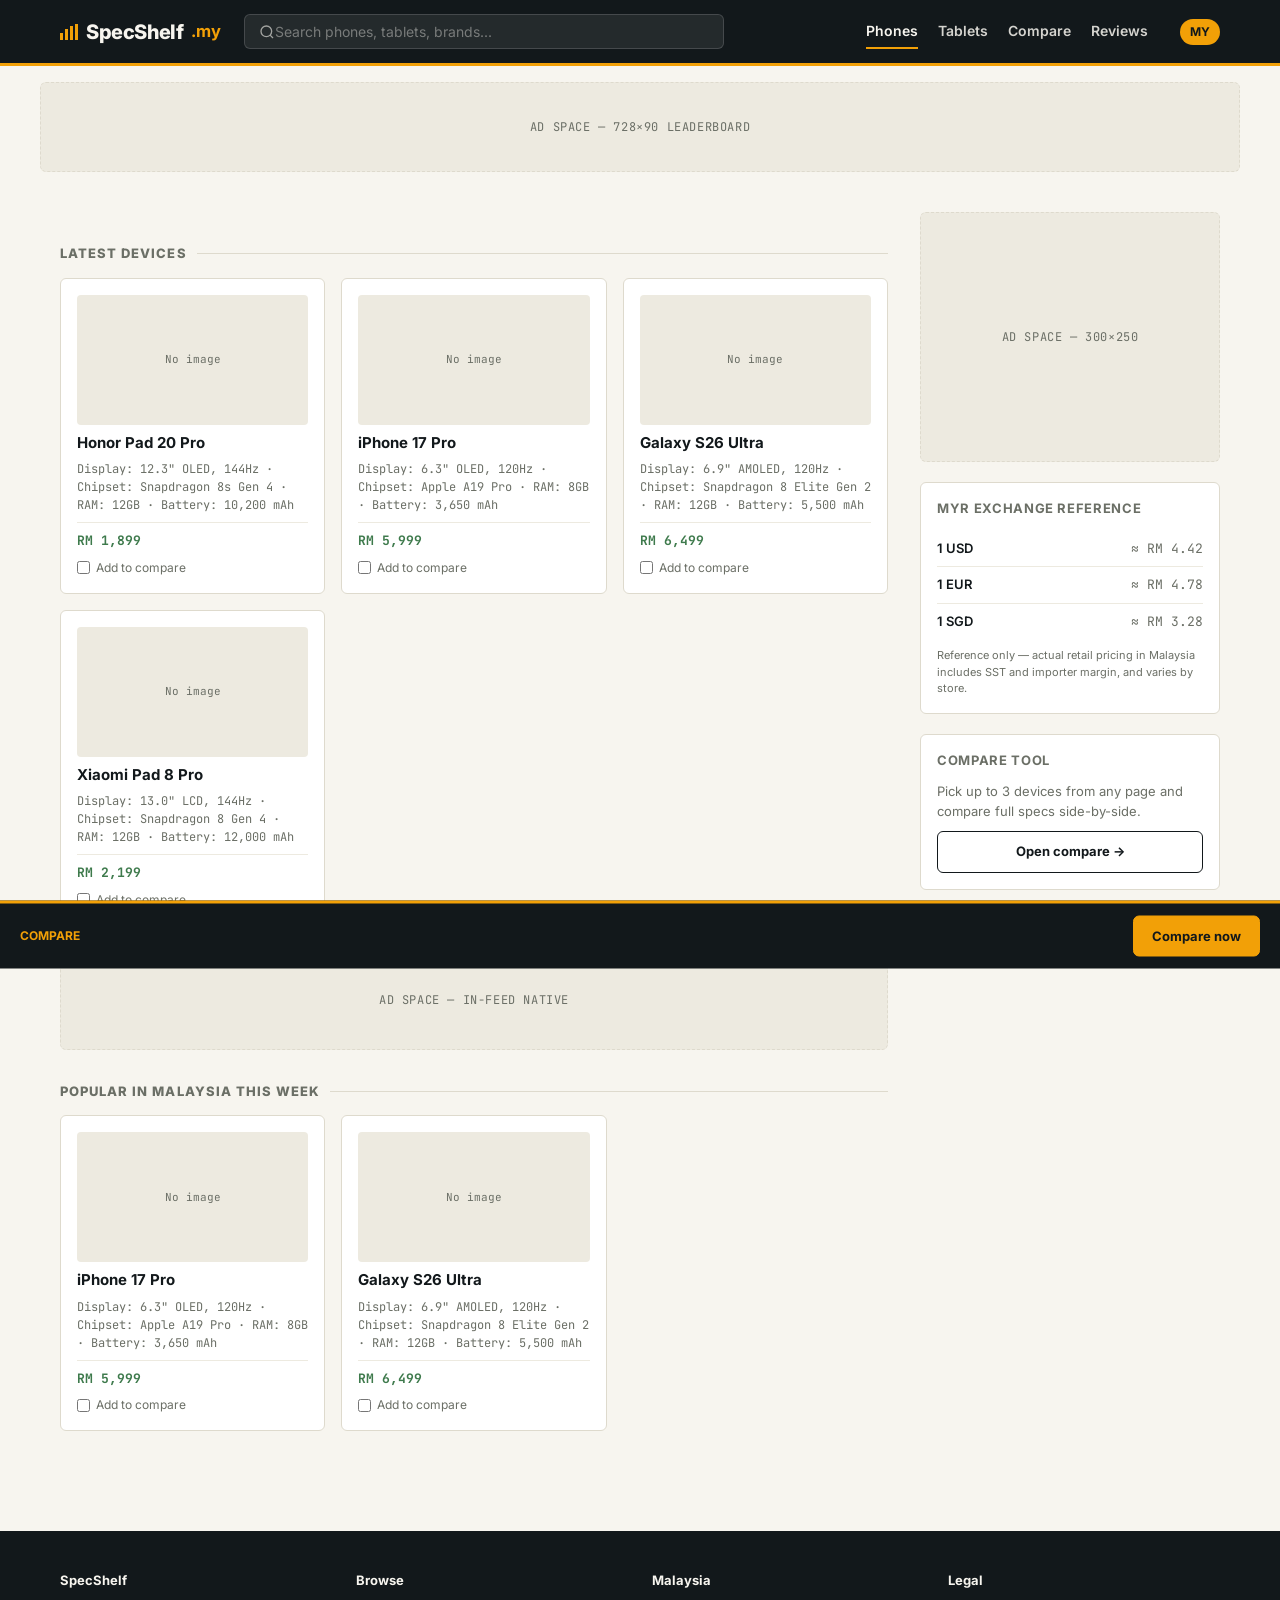
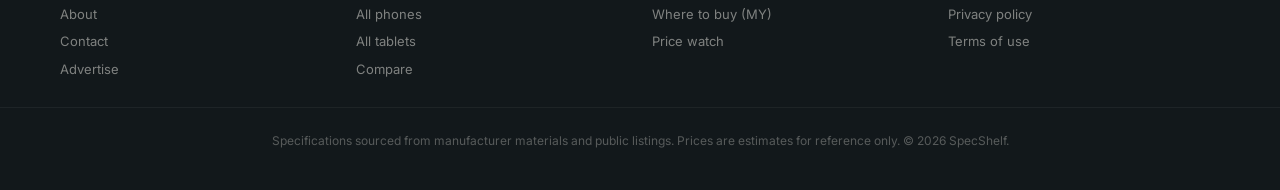
==== index.html @ a023a53d "Add files via upload" ====
<!DOCTYPE html>
<html lang="en">
<head>
<meta charset="UTF-8">
<meta name="viewport" content="width=device-width, initial-scale=1.0">
<title>SpecShelf — Phone & Tablet Specs, Compare, Prices in Malaysia & Worldwide</title>
<meta name="description" content="Full specifications, comparisons and Malaysia pricing for the latest phones and tablets — updated for global and MY buyers.">
<link rel="preconnect" href="https://fonts.googleapis.com">
<link href="https://fonts.googleapis.com/css2?family=Inter:wght@400;600;700;800&family=JetBrains+Mono:wght@400;600;700&display=swap" rel="stylesheet">
<link rel="stylesheet" href="style.css">

<!-- ============================================================
  GOOGLE ADSENSE: replace ca-pub-XXXXXXXXXXXXXXXX with your own
  publisher ID once your AdSense account is approved.
  ============================================================ -->
<!-- <script async src="https://pagead2.googlesyndication.com/pagead/js/adsbygoogle.js?client=ca-pub-XXXXXXXXXXXXXXXX" crossorigin="anonymous"></script> -->
</head>
<body>

<header class="site-header">
  <div class="header-inner">
    <a href="index.html" class="logo">
      <span class="bars"><span></span><span></span><span></span><span></span></span>
      SpecShelf<small>.my</small>
    </a>
    <div class="search-bar">
      <svg width="16" height="16" viewBox="0 0 24 24" fill="none" stroke="currentColor" stroke-width="2"><circle cx="11" cy="11" r="8"/><path d="m21 21-4.3-4.3"/></svg>
      <input id="searchInput" type="text" placeholder="Search phones, tablets, brands...">
    </div>
    <nav class="main-nav">
      <a href="#" class="active">Phones</a>
      <a href="#">Tablets</a>
      <a href="compare.html">Compare</a>
      <a href="#">Reviews</a>
    </nav>
    <span class="region-pill" id="regionPill">MY</span>
  </div>
</header>

<div class="ad-slot ad-leaderboard">
  <!-- AdSense unit: Leaderboard 728x90 (responsive) goes here -->
  Ad space — 728×90 leaderboard
</div>

<div class="container">
  <div class="page-grid">
    <main>
      <section>
        <h2 class="section-title">Latest devices</h2>
        <div class="device-grid" id="deviceGrid"></div>
      </section>

      <div class="ad-slot ad-inline">
        <!-- AdSense unit: In-feed native ad -->
        Ad space — in-feed native
      </div>

      <section>
        <h2 class="section-title">Popular in Malaysia this week</h2>
        <div class="device-grid" id="popularGrid"></div>
      </section>
    </main>

    <aside>
      <div class="ad-slot ad-sidebar">
        <!-- AdSense unit: Sidebar 300x250 -->
        Ad space — 300×250
      </div>

      <div class="sidebar-box">
        <h3>MYR exchange reference</h3>
        <ul class="sidebar-list">
          <li><span class="name">1 USD</span><span class="val">≈ RM 4.42</span></li>
          <li><span class="name">1 EUR</span><span class="val">≈ RM 4.78</span></li>
          <li><span class="name">1 SGD</span><span class="val">≈ RM 3.28</span></li>
        </ul>
        <p style="font-size:11px;color:var(--muted);margin-top:8px;">Reference only — actual retail pricing in Malaysia includes SST and importer margin, and varies by store.</p>
      </div>

      <div class="sidebar-box">
        <h3>Compare tool</h3>
        <p style="font-size:13px;color:var(--muted);margin-bottom:10px;">Pick up to 3 devices from any page and compare full specs side-by-side.</p>
        <a href="compare.html" class="btn btn-outline" style="width:100%;justify-content:center;">Open compare →</a>
      </div>
    </aside>
  </div>
</div>

<div class="compare-tray" id="compareTray">
  <span style="font-size:12px;font-weight:700;color:var(--amber);">COMPARE</span>
  <div id="traySlots" style="display:flex;gap:8px;"></div>
  <a href="compare.html" class="btn btn-primary" style="margin-left:auto;">Compare now</a>
</div>

<footer class="site-footer">
  <div class="footer-grid">
    <div>
      <h4>SpecShelf</h4>
      <a href="#">About</a>
      <a href="#">Contact</a>
      <a href="#">Advertise</a>
    </div>
    <div>
      <h4>Browse</h4>
      <a href="#">All phones</a>
      <a href="#">All tablets</a>
      <a href="compare.html">Compare</a>
    </div>
    <div>
      <h4>Malaysia</h4>
      <a href="#">Where to buy (MY)</a>
      <a href="#">Price watch</a>
    </div>
    <div>
      <h4>Legal</h4>
      <a href="#">Privacy policy</a>
      <a href="#">Terms of use</a>
    </div>
  </div>
  <div class="footer-bottom">Specifications sourced from manufacturer materials and public listings. Prices are estimates for reference only. © 2026 SpecShelf.</div>
</footer>

<script src="app.js"></script>
</body>
</html>
---- style.css ----
:root{
  --ink:#12181B;
  --ink-soft:#2A3438;
  --paper:#F7F5EF;
  --paper-dim:#EDEAE0;
  --line:#DEDACD;
  --amber:#F2A007;
  --amber-dark:#C77F02;
  --muted:#6B6F66;
  --green:#3E7A4C;
  --red:#B4402A;
  --mono: 'JetBrains Mono', 'SF Mono', Consolas, monospace;
  --sans: 'Inter', -apple-system, BlinkMacSystemFont, 'Segoe UI', sans-serif;
  --radius: 6px;
}

*{box-sizing:border-box; margin:0; padding:0;}

body{
  font-family:var(--sans);
  background:var(--paper);
  color:var(--ink);
  line-height:1.5;
  -webkit-font-smoothing:antialiased;
}

a{color:inherit; text-decoration:none;}

/* ===== Header ===== */
.site-header{
  background:var(--ink);
  color:var(--paper);
  border-bottom:3px solid var(--amber);
  position:sticky; top:0; z-index:100;
}
.header-inner{
  max-width:1200px; margin:0 auto; padding:14px 20px;
  display:flex; align-items:center; gap:24px;
}
.logo{
  font-weight:800; font-size:20px; letter-spacing:-0.02em;
  display:flex; align-items:center; gap:8px;
  white-space:nowrap;
}
.logo .bars{display:inline-flex; align-items:flex-end; gap:2px; height:16px;}
.logo .bars span{width:3px; background:var(--amber); display:block;}
.logo .bars span:nth-child(1){height:40%;}
.logo .bars span:nth-child(2){height:65%;}
.logo .bars span:nth-child(3){height:85%;}
.logo .bars span:nth-child(4){height:100%;}
.logo small{color:var(--amber); font-weight:700;}

.search-bar{
  flex:1; max-width:480px;
  display:flex; align-items:center;
  background:rgba(255,255,255,0.08);
  border:1px solid rgba(255,255,255,0.15);
  border-radius:var(--radius);
  padding:8px 14px;
}
.search-bar input{
  background:none; border:none; outline:none; color:var(--paper);
  font-family:var(--sans); font-size:14px; width:100%;
}
.search-bar input::placeholder{color:rgba(247,245,239,0.4);}
.search-bar svg{flex-shrink:0; opacity:0.6;}

.main-nav{display:flex; gap:20px; margin-left:auto; font-size:14px; font-weight:600;}
.main-nav a{opacity:0.85; padding:6px 0; border-bottom:2px solid transparent;}
.main-nav a:hover, .main-nav a.active{opacity:1; border-color:var(--amber);}
.region-pill{
  font-size:12px; font-weight:700; background:var(--amber); color:var(--ink);
  padding:4px 10px; border-radius:20px; margin-left:8px; white-space:nowrap;
}

/* ===== Ad slots ===== */
.ad-slot{
  background:var(--paper-dim);
  border:1px dashed var(--line);
  display:flex; align-items:center; justify-content:center;
  color:var(--muted); font-size:12px; font-family:var(--mono);
  border-radius:var(--radius);
  text-transform:uppercase; letter-spacing:0.05em;
}
.ad-leaderboard{max-width:1200px; margin:16px auto; height:90px;}
.ad-inline{height:100px; margin:24px 0;}
.ad-sidebar{height:250px; margin-bottom:20px;}

/* ===== Layout ===== */
.container{max-width:1200px; margin:0 auto; padding:0 20px;}
.page-grid{display:grid; grid-template-columns:1fr 300px; gap:32px; padding:24px 0 60px;}
@media (max-width:900px){.page-grid{grid-template-columns:1fr;}}

/* ===== Hero / device listing ===== */
.section-title{
  font-size:13px; font-weight:800; text-transform:uppercase; letter-spacing:0.08em;
  color:var(--muted); margin:32px 0 14px; display:flex; align-items:center; gap:10px;
}
.section-title::after{content:''; flex:1; height:1px; background:var(--line);}

.device-grid{
  display:grid; grid-template-columns:repeat(auto-fill, minmax(200px,1fr)); gap:16px;
}
.device-card{
  background:#fff; border:1px solid var(--line); border-radius:var(--radius);
  padding:16px; transition:border-color 0.15s, transform 0.15s;
  display:flex; flex-direction:column; gap:8px;
}
.device-card:hover{border-color:var(--amber); transform:translateY(-2px);}
.device-thumb{
  height:130px; background:var(--paper-dim); border-radius:4px;
  display:flex; align-items:center; justify-content:center;
  font-size:11px; color:var(--muted); font-family:var(--mono);
}
.device-thumb img{max-height:100%; max-width:100%; object-fit:contain;}
.device-name{font-weight:700; font-size:15px; line-height:1.3;}
.device-quickspec{font-size:12px; color:var(--muted); font-family:var(--mono);}
.device-price{
  font-family:var(--mono); font-weight:700; color:var(--green); font-size:13px;
  margin-top:auto; padding-top:8px; border-top:1px solid var(--paper-dim);
}
.compare-add{
  position:absolute; /* not used, kept simple checkbox instead */
}
.compare-check{
  display:flex; align-items:center; gap:6px; font-size:12px; color:var(--muted);
  cursor:pointer;
}
.compare-check input{accent-color:var(--amber);}

/* ===== Spec page ===== */
.spec-hero{
  display:grid; grid-template-columns:280px 1fr; gap:32px; padding:32px 0;
  border-bottom:1px solid var(--line);
}
@media (max-width:700px){.spec-hero{grid-template-columns:1fr;}}
.spec-hero-img{
  background:#fff; border:1px solid var(--line); border-radius:var(--radius);
  display:flex; align-items:center; justify-content:center; height:320px;
}
.spec-hero-img img{max-height:90%; max-width:90%; object-fit:contain;}
.spec-title{font-size:30px; font-weight:800; letter-spacing:-0.01em; margin-bottom:4px;}
.spec-sub{color:var(--muted); font-size:14px; margin-bottom:16px;}
.quickspec-grid{
  display:grid; grid-template-columns:repeat(3,1fr); gap:12px; margin:20px 0;
}
.quickspec-item{
  background:var(--paper-dim); border-radius:var(--radius); padding:10px 12px;
}
.quickspec-label{font-size:10px; text-transform:uppercase; letter-spacing:0.06em; color:var(--muted); font-weight:700;}
.quickspec-value{font-family:var(--mono); font-weight:700; font-size:14px; margin-top:2px;}

.price-box{
  display:flex; align-items:baseline; gap:10px; background:var(--ink); color:var(--paper);
  padding:14px 18px; border-radius:var(--radius); margin-top:16px;
}
.price-box .amt{font-family:var(--mono); font-size:22px; font-weight:800; color:var(--amber);}
.price-box .label{font-size:12px; color:rgba(247,245,239,0.6);}

.btn{
  display:inline-flex; align-items:center; gap:6px; padding:10px 18px;
  border-radius:var(--radius); font-weight:700; font-size:13px; cursor:pointer;
  border:1px solid var(--ink);
}
.btn-primary{background:var(--amber); border-color:var(--amber); color:var(--ink);}
.btn-outline{background:none; color:var(--ink);}

/* Full spec table */
.spec-table-wrap{margin:16px 0 40px;}
.spec-cat{
  font-weight:800; font-size:13px; text-transform:uppercase; letter-spacing:0.06em;
  background:var(--ink); color:var(--amber); padding:8px 14px; border-radius:4px 4px 0 0;
  margin-top:20px;
}
.spec-table{width:100%; border-collapse:collapse; font-size:13px;}
.spec-table tr{border-bottom:1px solid var(--line);}
.spec-table tr:last-child{border-bottom:1px solid var(--ink);}
.spec-table td{padding:10px 14px; vertical-align:top;}
.spec-table td:first-child{color:var(--muted); width:180px; font-weight:600;}
.spec-table td:last-child{font-family:var(--mono);}
.spec-table tr:nth-child(even){background:rgba(0,0,0,0.02);}

/* ===== Compare ===== */
.compare-tray{
  position:fixed; bottom:0; left:0; right:0; background:var(--ink); color:var(--paper);
  border-top:3px solid var(--amber); padding:12px 20px; z-index:200;
  display:flex; align-items:center; gap:16px; transform:translateY(100%);
  transition:transform 0.25s;
}
.compare-tray.active{transform:translateY(0);}
.compare-slot{
  width:56px; height:56px; background:rgba(255,255,255,0.08); border-radius:4px;
  display:flex; align-items:center; justify-content:center; font-size:10px; position:relative;
  overflow:hidden; font-family:var(--mono); text-align:center; padding:2px;
}
.compare-slot img{width:100%; height:100%; object-fit:contain;}
.compare-slot .x{
  position:absolute; top:2px; right:2px; background:var(--red); color:#fff;
  width:14px; height:14px; border-radius:50%; font-size:9px; display:flex;
  align-items:center; justify-content:center; cursor:pointer;
}
.compare-table{width:100%; border-collapse:collapse;}
.compare-table th, .compare-table td{
  padding:12px 14px; text-align:left; border-bottom:1px solid var(--line); font-size:13px;
  vertical-align:top;
}
.compare-table th{
  background:var(--ink); color:var(--paper); position:sticky; top:57px;
}
.compare-table td:first-child{font-weight:700; color:var(--muted); width:160px; background:var(--paper-dim);}
.compare-table td:not(:first-child){font-family:var(--mono);}
.compare-diff{background:rgba(242,160,7,0.12);}

/* ===== Signal-bar rating (signature element) ===== */
.signal-rating{display:inline-flex; align-items:flex-end; gap:2px; height:16px; vertical-align:middle;}
.signal-rating span{width:4px; background:var(--line); border-radius:1px;}
.signal-rating span:nth-child(1){height:30%;}
.signal-rating span:nth-child(2){height:50%;}
.signal-rating span:nth-child(3){height:70%;}
.signal-rating span:nth-child(4){height:85%;}
.signal-rating span:nth-child(5){height:100%;}
.signal-rating[data-level="1"] span:nth-child(1){background:var(--amber);}
.signal-rating[data-level="2"] span:nth-child(-n+2){background:var(--amber);}
.signal-rating[data-level="3"] span:nth-child(-n+3){background:var(--amber);}
.signal-rating[data-level="4"] span:nth-child(-n+4){background:var(--amber);}
.signal-rating[data-level="5"] span{background:var(--amber);}

/* ===== Sidebar ===== */
.sidebar-box{
  background:#fff; border:1px solid var(--line); border-radius:var(--radius);
  padding:16px; margin-bottom:20px;
}
.sidebar-box h3{font-size:13px; text-transform:uppercase; letter-spacing:0.05em; margin-bottom:12px; color:var(--muted);}
.sidebar-list{list-style:none;}
.sidebar-list li{padding:8px 0; border-bottom:1px solid var(--paper-dim); font-size:13px; display:flex; justify-content:space-between;}
.sidebar-list li:last-child{border:none;}
.sidebar-list .name{font-weight:600;}
.sidebar-list .val{font-family:var(--mono); color:var(--muted);}

/* ===== Footer ===== */
.site-footer{background:var(--ink); color:rgba(247,245,239,0.6); padding:40px 0; margin-top:40px; font-size:13px;}
.footer-grid{display:grid; grid-template-columns:repeat(4,1fr); gap:24px; max-width:1200px; margin:0 auto; padding:0 20px;}
.footer-grid h4{color:var(--paper); font-size:13px; margin-bottom:10px;}
.footer-grid a{display:block; padding:4px 0; opacity:0.8;}
.footer-bottom{text-align:center; padding-top:24px; margin-top:24px; border-top:1px solid rgba(255,255,255,0.1); font-size:12px; opacity:0.5;}

@media (max-width:700px){
  .main-nav{display:none;}
  .quickspec-grid{grid-template-columns:repeat(2,1fr);}
  .footer-grid{grid-template-columns:repeat(2,1fr);}
}
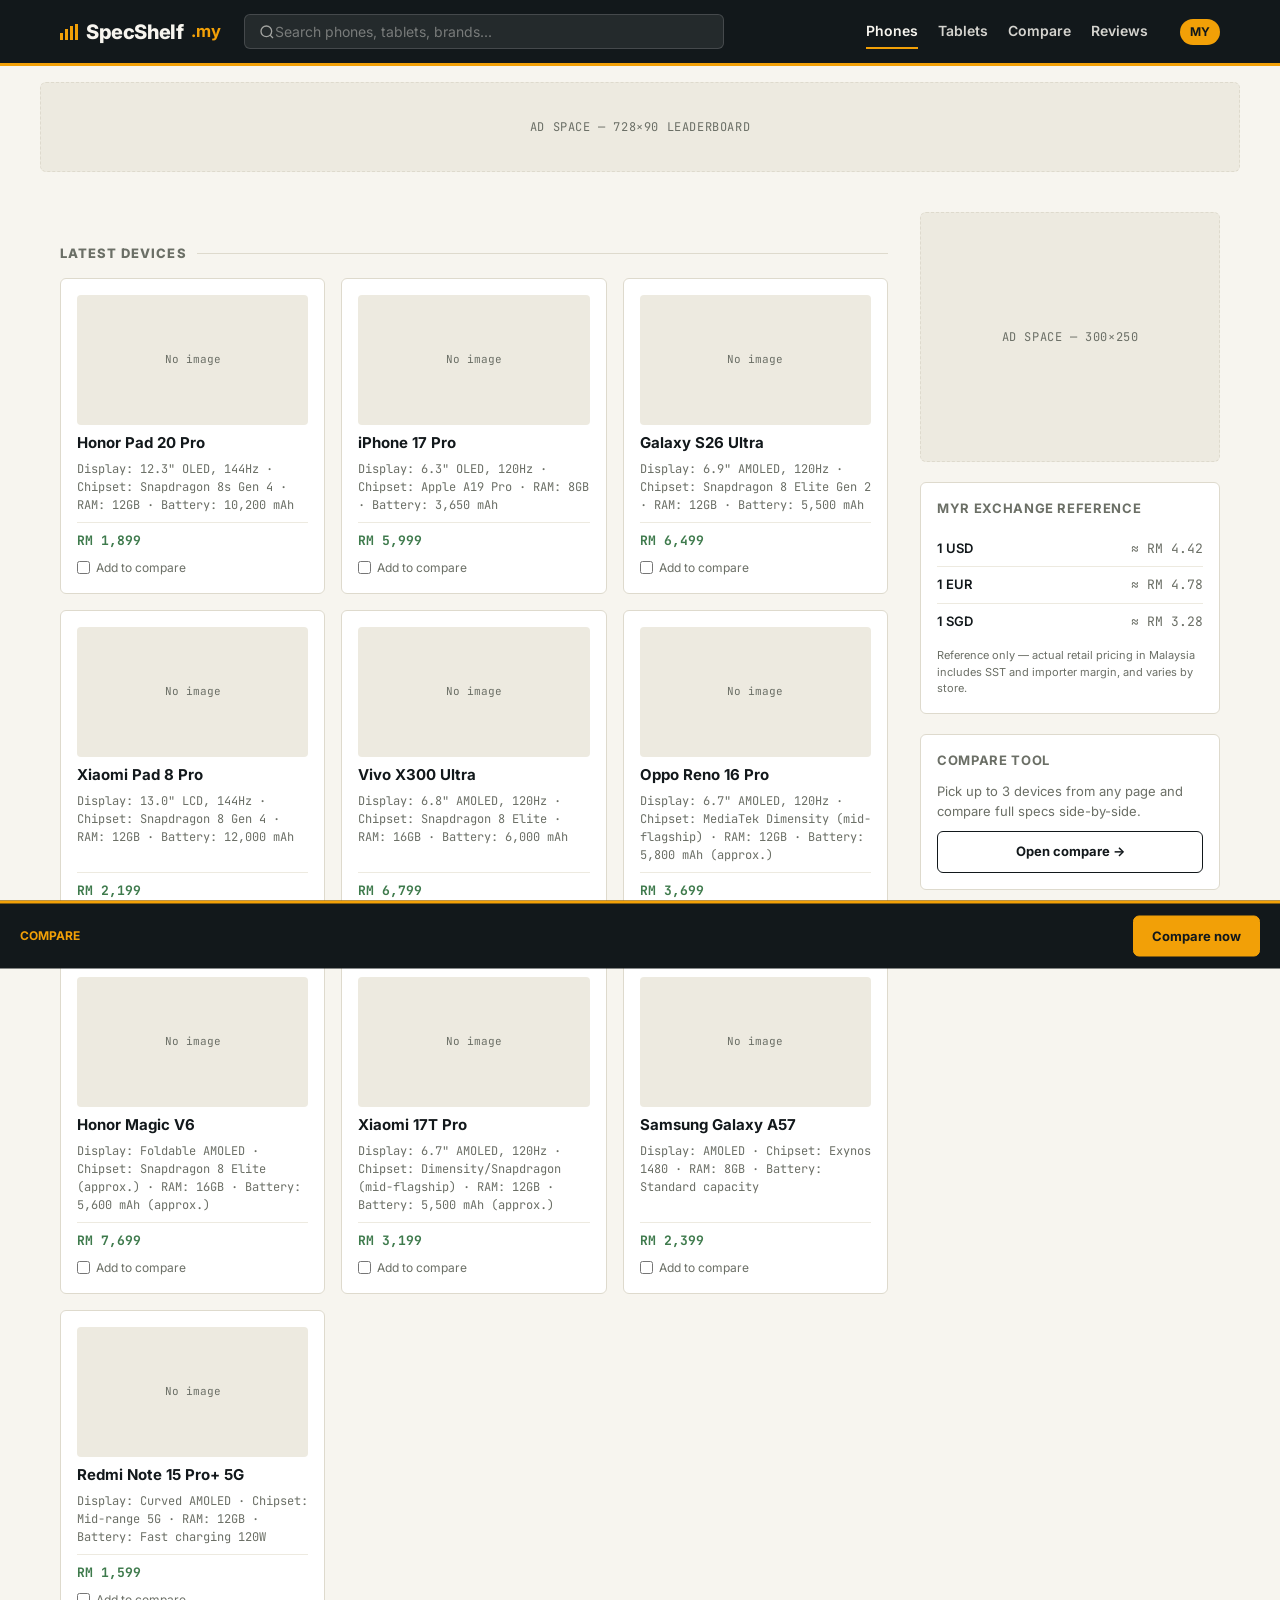
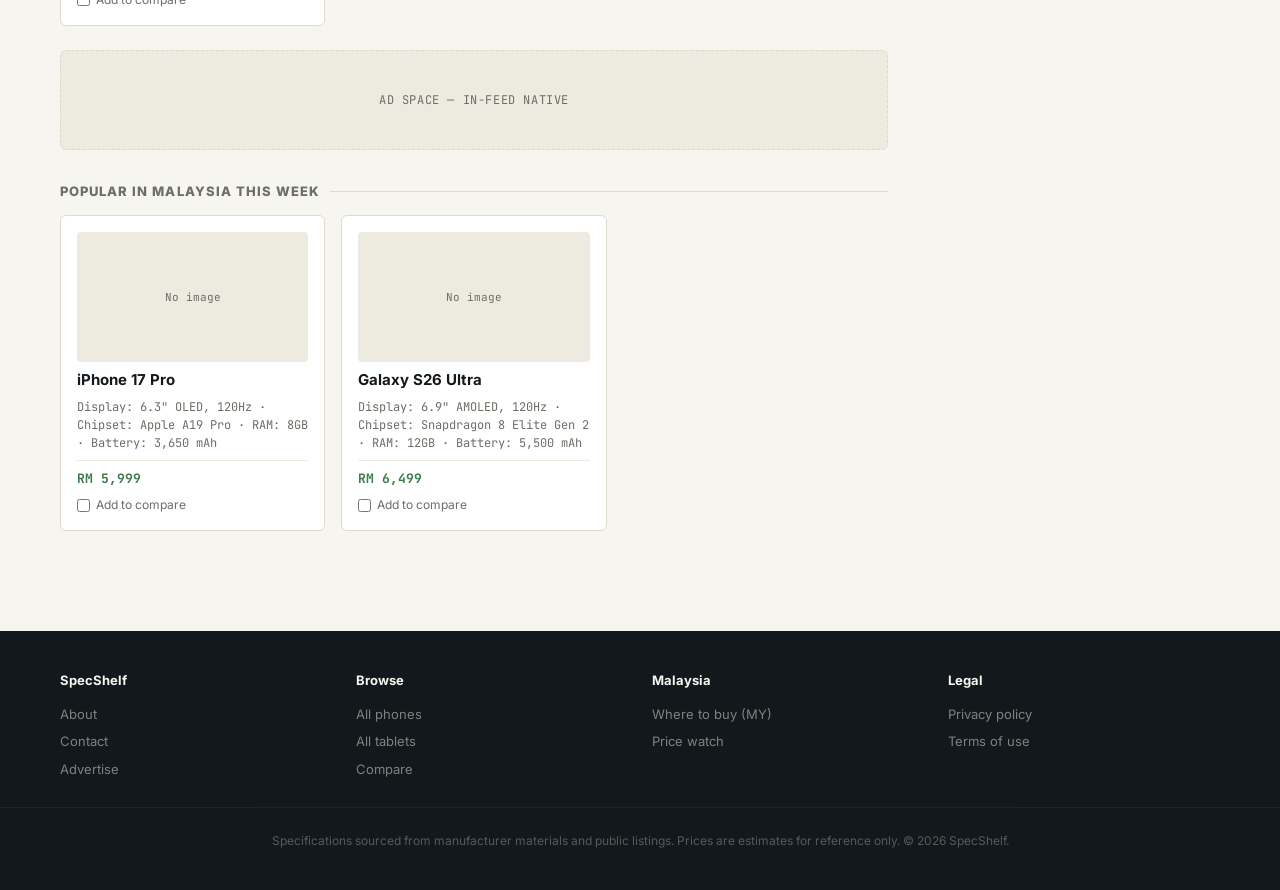
==== commit 60ef1644: "Add files via upload" ====
--- a/index.html
+++ b/index.html
@@ -8,6 +8,15 @@
 <link rel="preconnect" href="https://fonts.googleapis.com">
 <link href="https://fonts.googleapis.com/css2?family=Inter:wght@400;600;700;800&family=JetBrains+Mono:wght@400;600;700&display=swap" rel="stylesheet">
 <link rel="stylesheet" href="style.css">
+
+<!-- Google tag (gtag.js) -->
+<script async src="https://www.googletagmanager.com/gtag/js?id=G-0RM178HN9N"></script>
+<script>
+  window.dataLayer = window.dataLayer || [];
+  function gtag(){dataLayer.push(arguments);}
+  gtag('js', new Date());
+  gtag('config', 'G-0RM178HN9N');
+</script>
 
 <!-- ============================================================
   GOOGLE ADSENSE: replace ca-pub-XXXXXXXXXXXXXXXX with your own
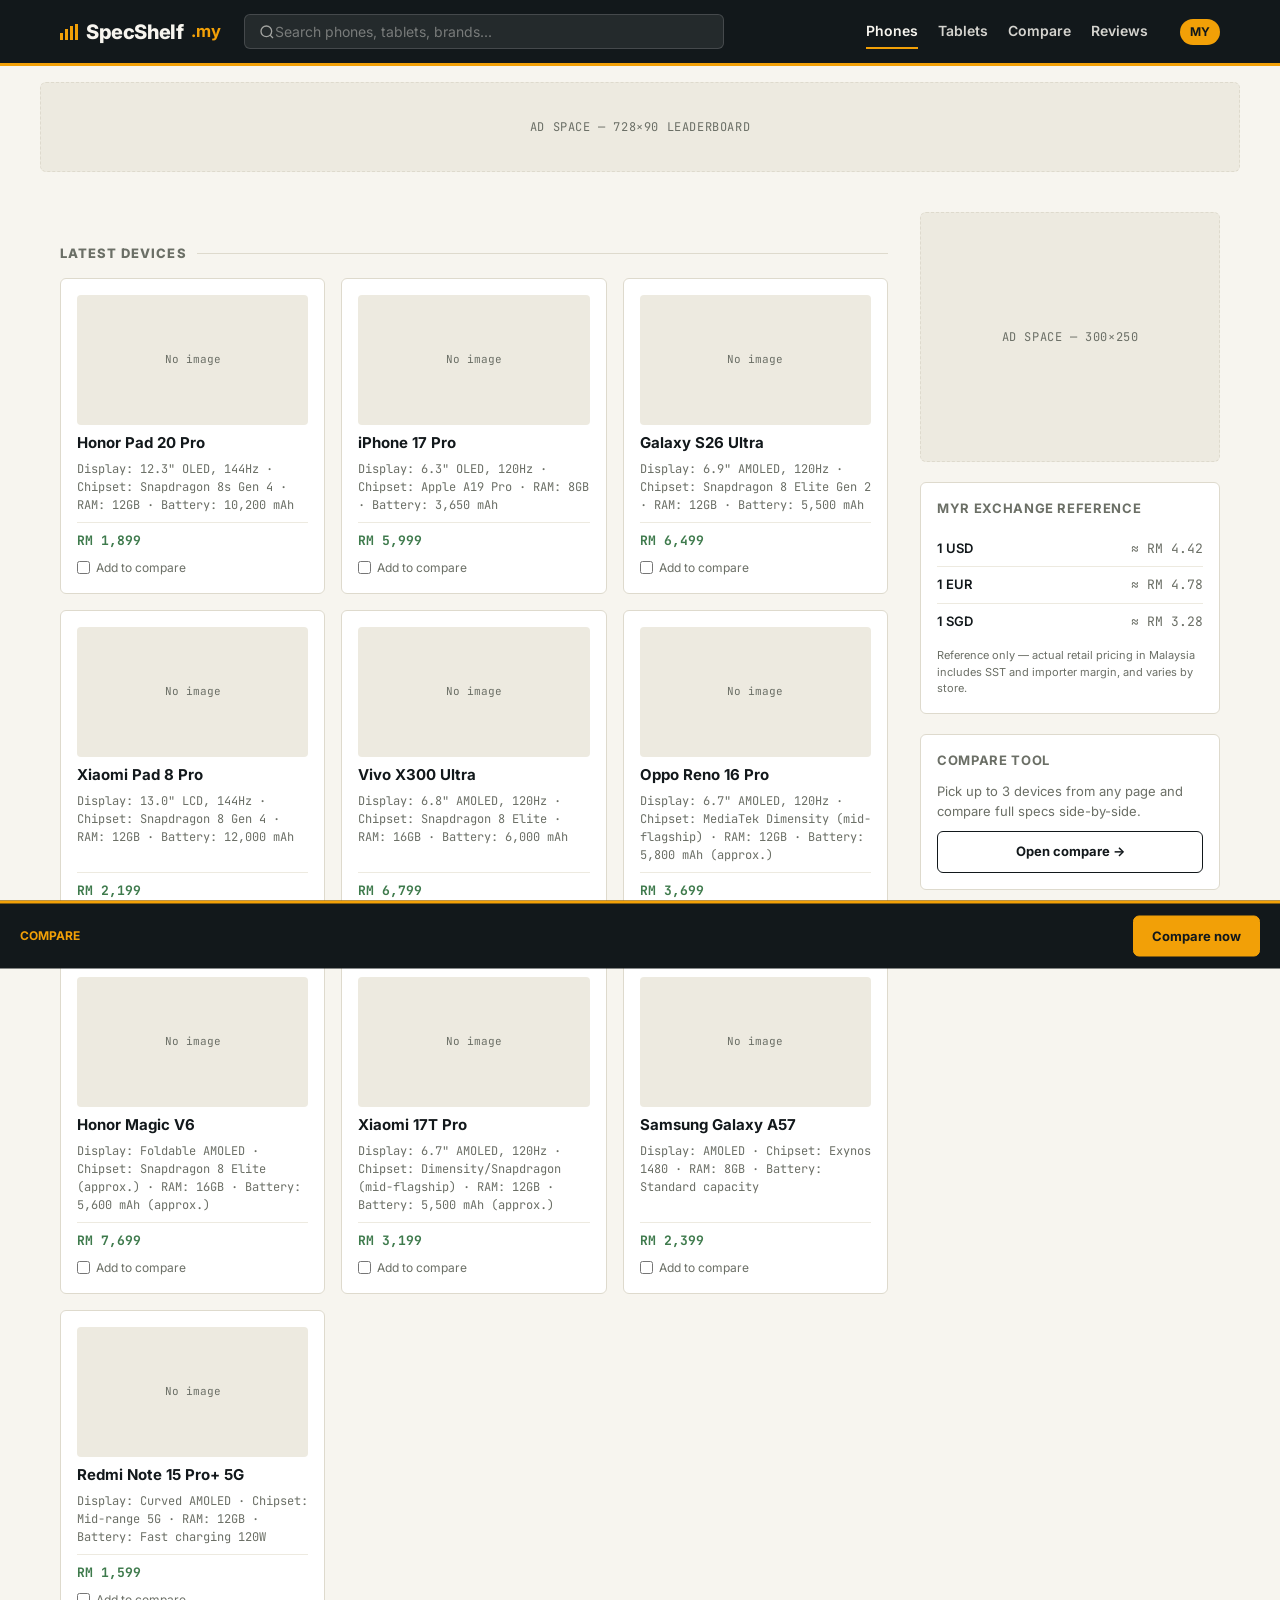
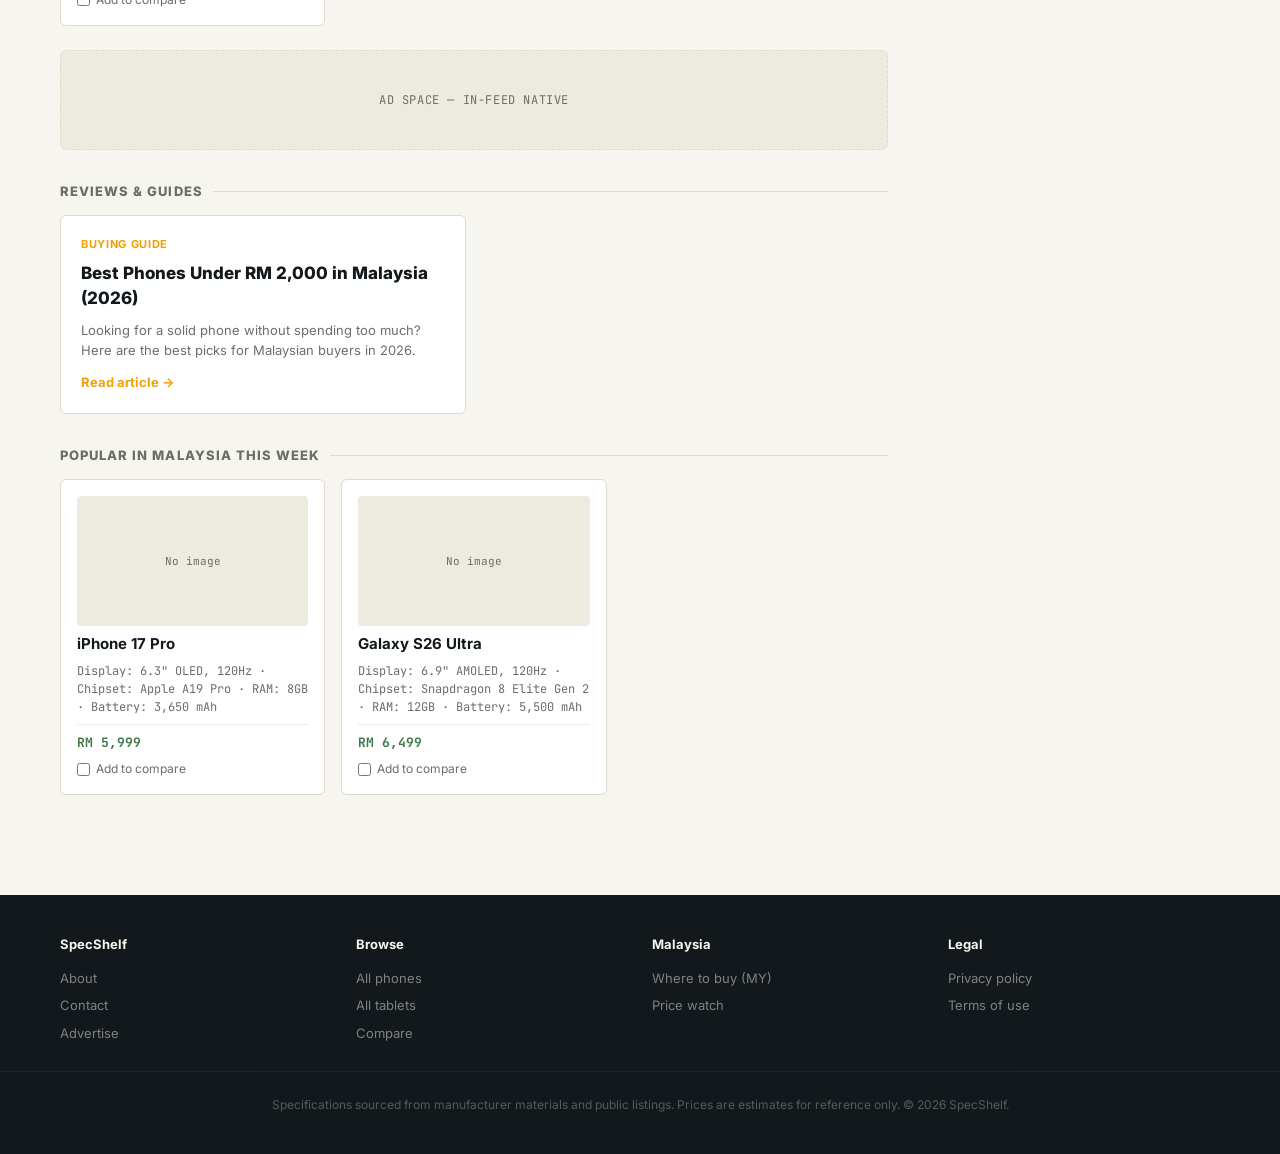
==== commit da8e2e97: "Rename index_2.html to index.html" ====
--- a/index.html
+++ b/index.html
@@ -40,7 +40,7 @@
       <a href="#" class="active">Phones</a>
       <a href="#">Tablets</a>
       <a href="compare.html">Compare</a>
-      <a href="#">Reviews</a>
+      <a href="#articles">Reviews</a>
     </nav>
     <span class="region-pill" id="regionPill">MY</span>
   </div>
@@ -63,6 +63,18 @@
         <!-- AdSense unit: In-feed native ad -->
         Ad space — in-feed native
       </div>
+
+      <section id="articles">
+        <h2 class="section-title">Reviews & Guides</h2>
+        <div style="display:grid; grid-template-columns:repeat(auto-fill,minmax(280px,1fr)); gap:16px;">
+          <a href="best-phones-under-rm2000-malaysia-2026.html" style="display:block; background:#fff; border:1px solid var(--line); border-radius:var(--radius); padding:20px; transition:border-color 0.15s;" onmouseover="this.style.borderColor='var(--amber)'" onmouseout="this.style.borderColor='var(--line)'">
+            <div style="font-size:11px; text-transform:uppercase; letter-spacing:0.06em; color:var(--amber); font-weight:700; margin-bottom:8px;">Buying Guide</div>
+            <div style="font-size:17px; font-weight:800; margin-bottom:8px; color:var(--ink);">Best Phones Under RM 2,000 in Malaysia (2026)</div>
+            <div style="font-size:13px; color:var(--muted); line-height:1.6;">Looking for a solid phone without spending too much? Here are the best picks for Malaysian buyers in 2026.</div>
+            <div style="margin-top:12px; font-size:13px; font-weight:700; color:var(--amber);">Read article →</div>
+          </a>
+        </div>
+      </section>
 
       <section>
         <h2 class="section-title">Popular in Malaysia this week</h2>
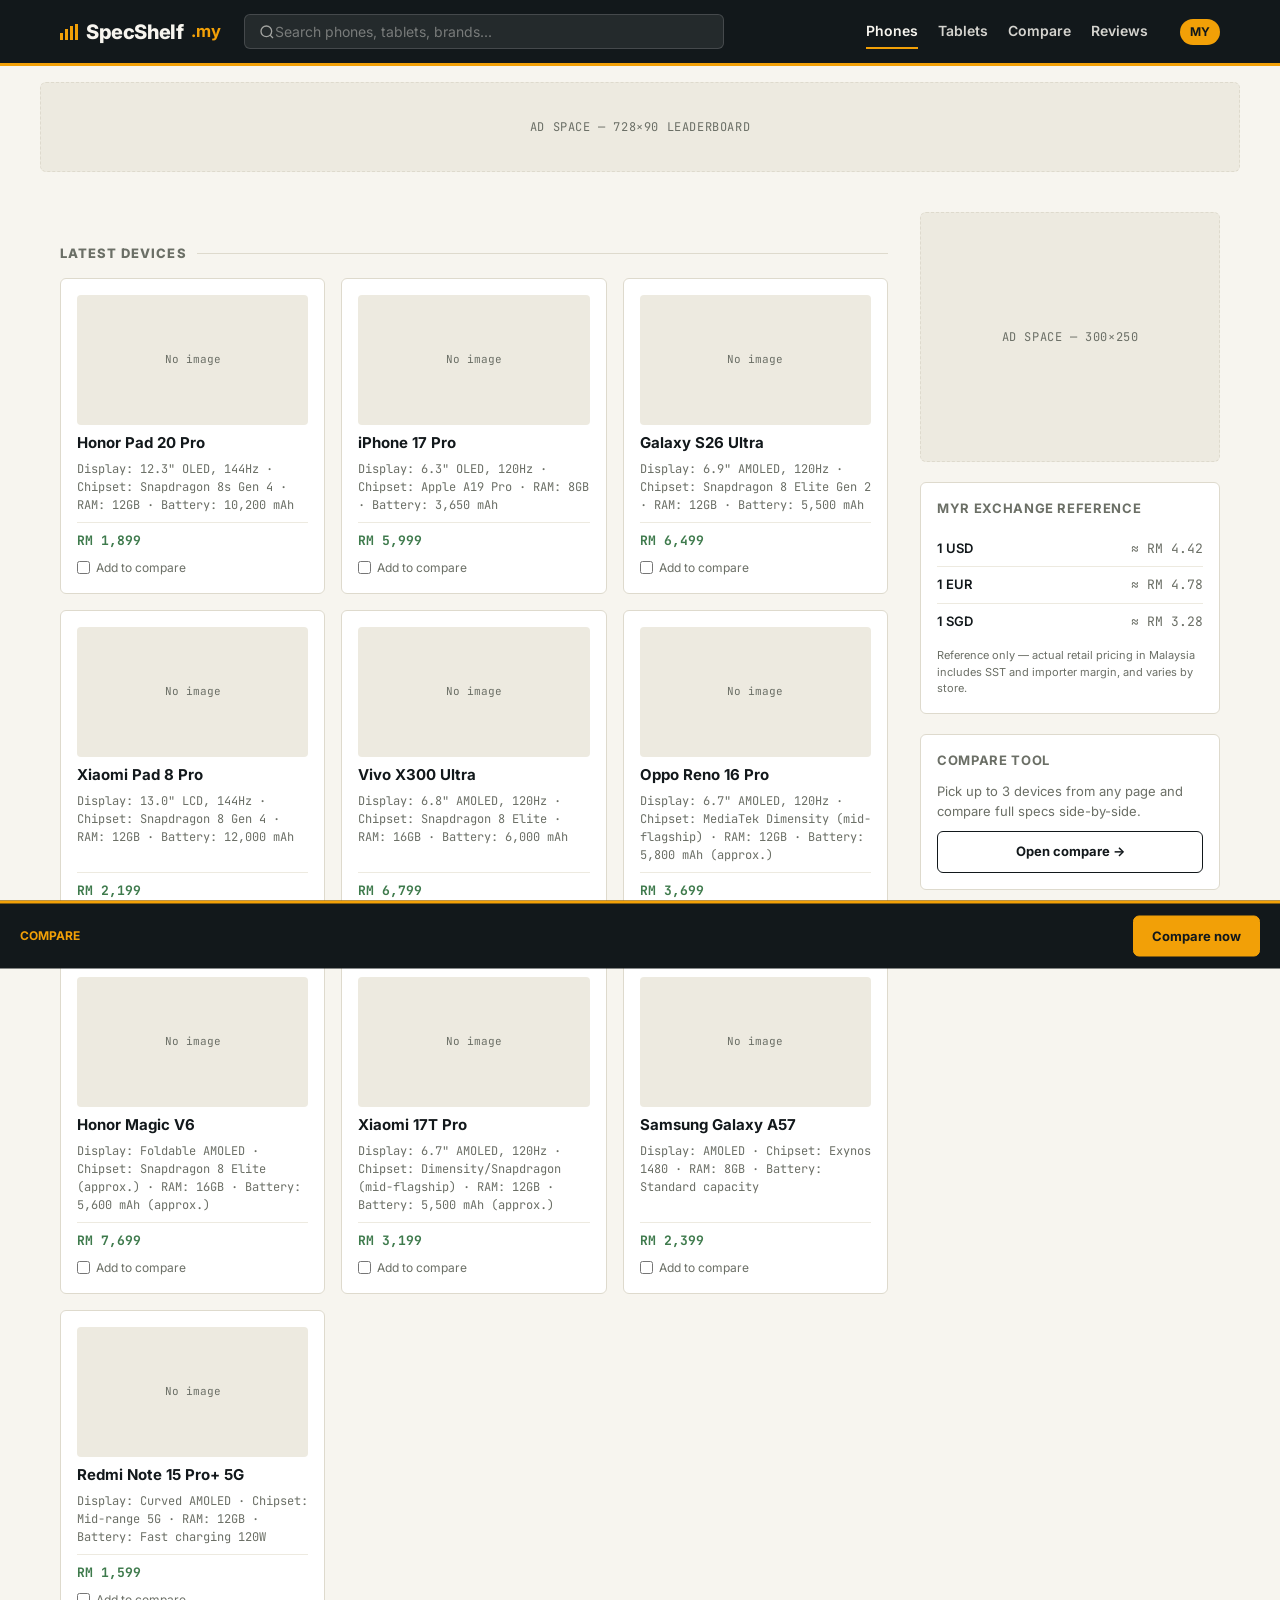
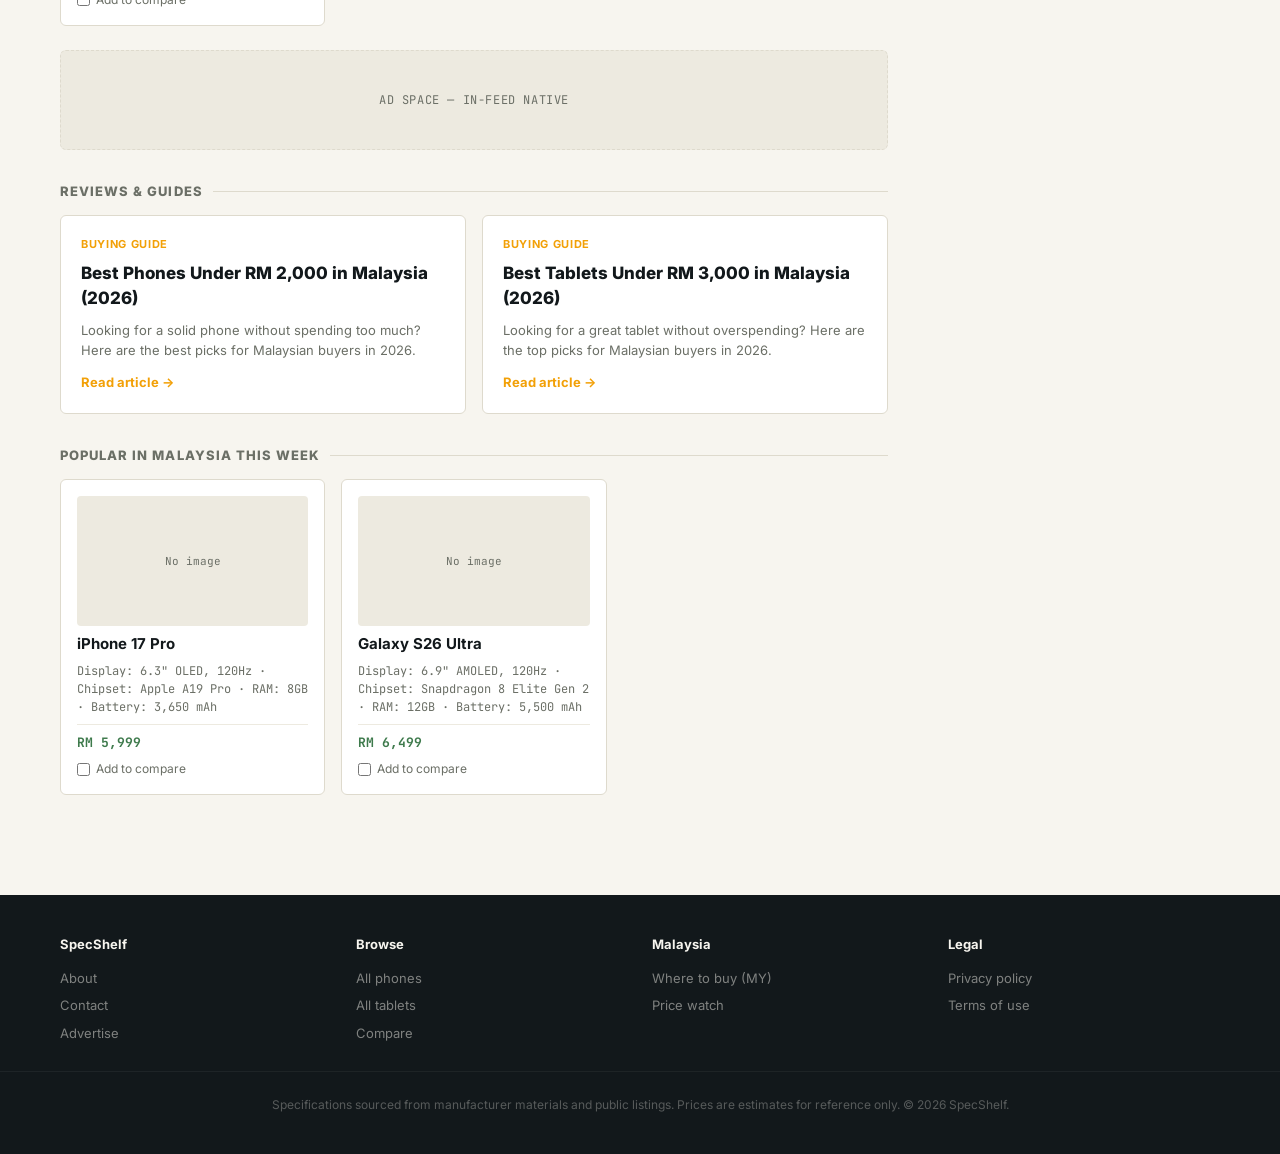
==== commit 14b7c92d: "Update index.html" ====
--- a/index.html
+++ b/index.html
@@ -73,6 +73,12 @@
             <div style="font-size:13px; color:var(--muted); line-height:1.6;">Looking for a solid phone without spending too much? Here are the best picks for Malaysian buyers in 2026.</div>
             <div style="margin-top:12px; font-size:13px; font-weight:700; color:var(--amber);">Read article →</div>
           </a>
+          <a href="best-tablets-under-rm3000-malaysia-2026.html" style="display:block; background:#fff; border:1px solid var(--line); border-radius:var(--radius); padding:20px; transition:border-color 0.15s;" onmouseover="this.style.borderColor='var(--amber)'" onmouseout="this.style.borderColor='var(--line)'">
+            <div style="font-size:11px; text-transform:uppercase; letter-spacing:0.06em; color:var(--amber); font-weight:700; margin-bottom:8px;">Buying Guide</div>
+            <div style="font-size:17px; font-weight:800; margin-bottom:8px; color:var(--ink);">Best Tablets Under RM 3,000 in Malaysia (2026)</div>
+            <div style="font-size:13px; color:var(--muted); line-height:1.6;">Looking for a great tablet without overspending? Here are the top picks for Malaysian buyers in 2026.</div>
+            <div style="margin-top:12px; font-size:13px; font-weight:700; color:var(--amber);">Read article →</div>
+          </a>
         </div>
       </section>
 
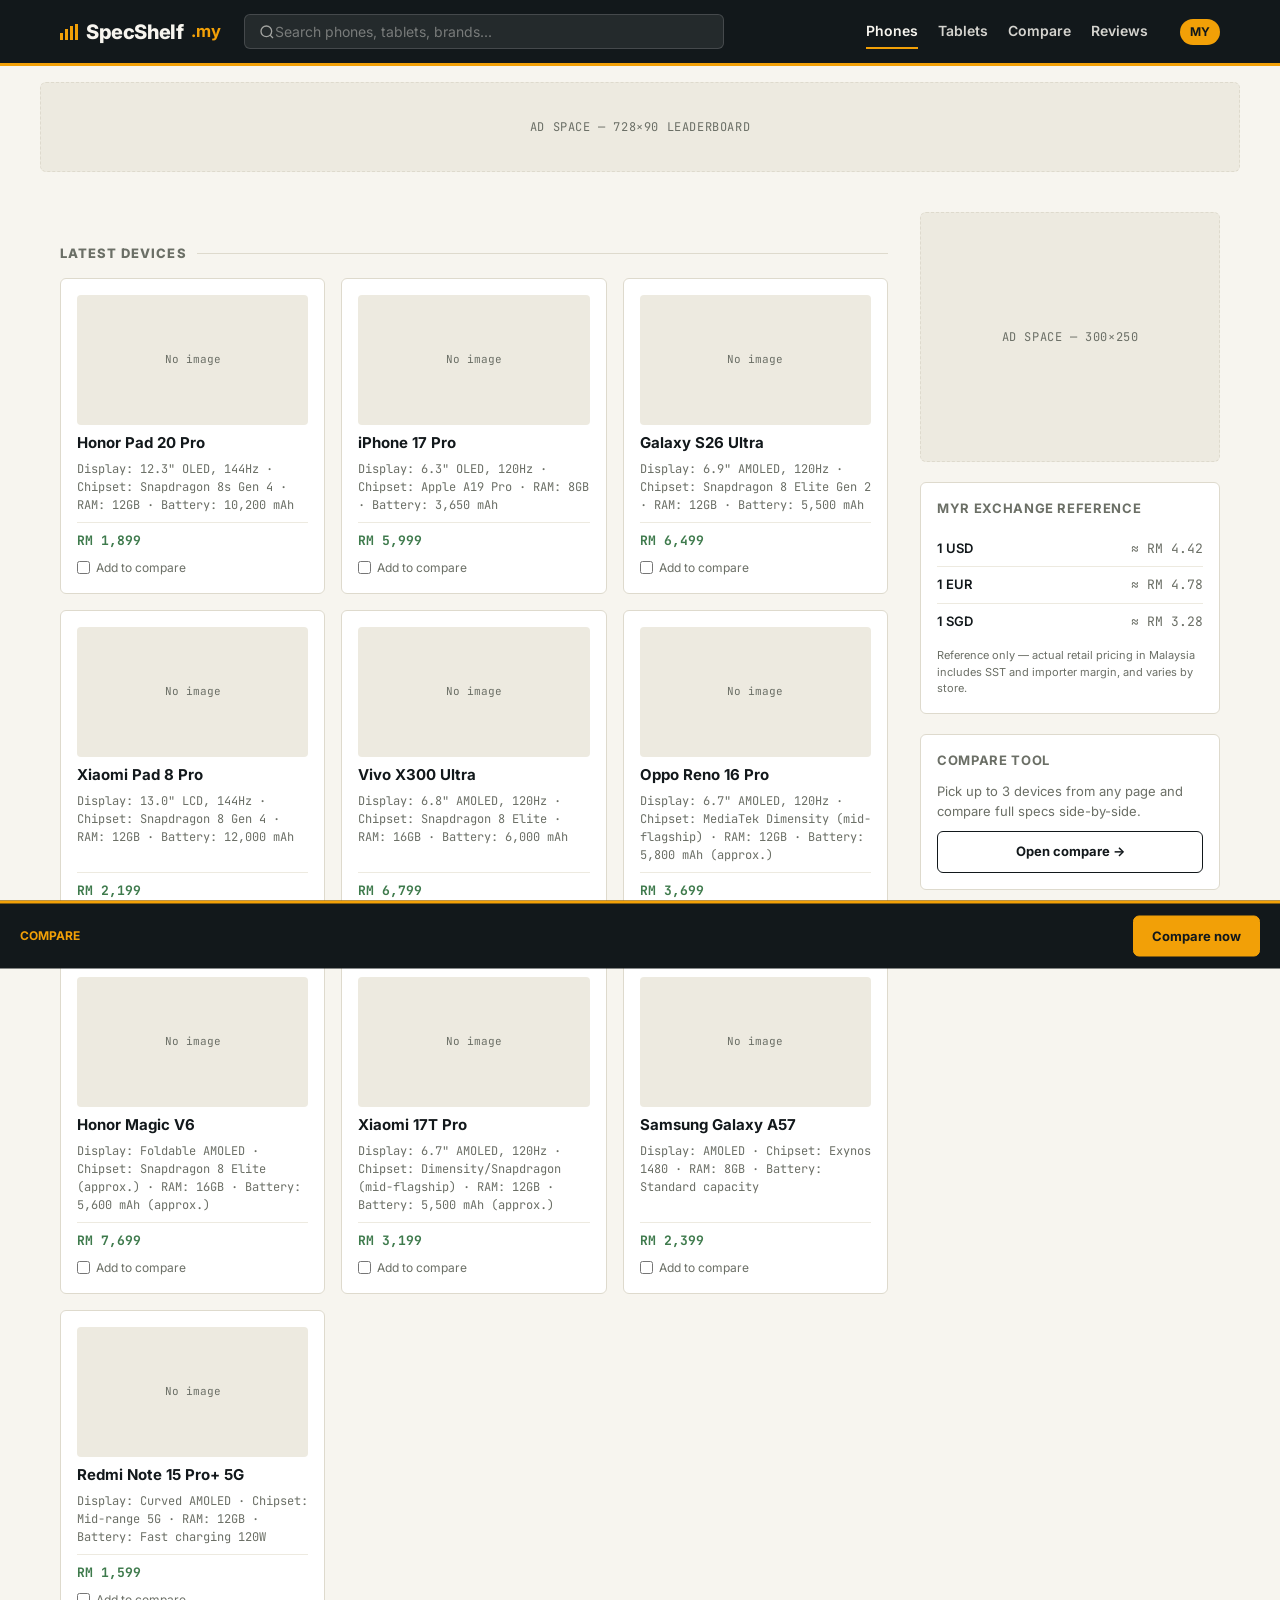
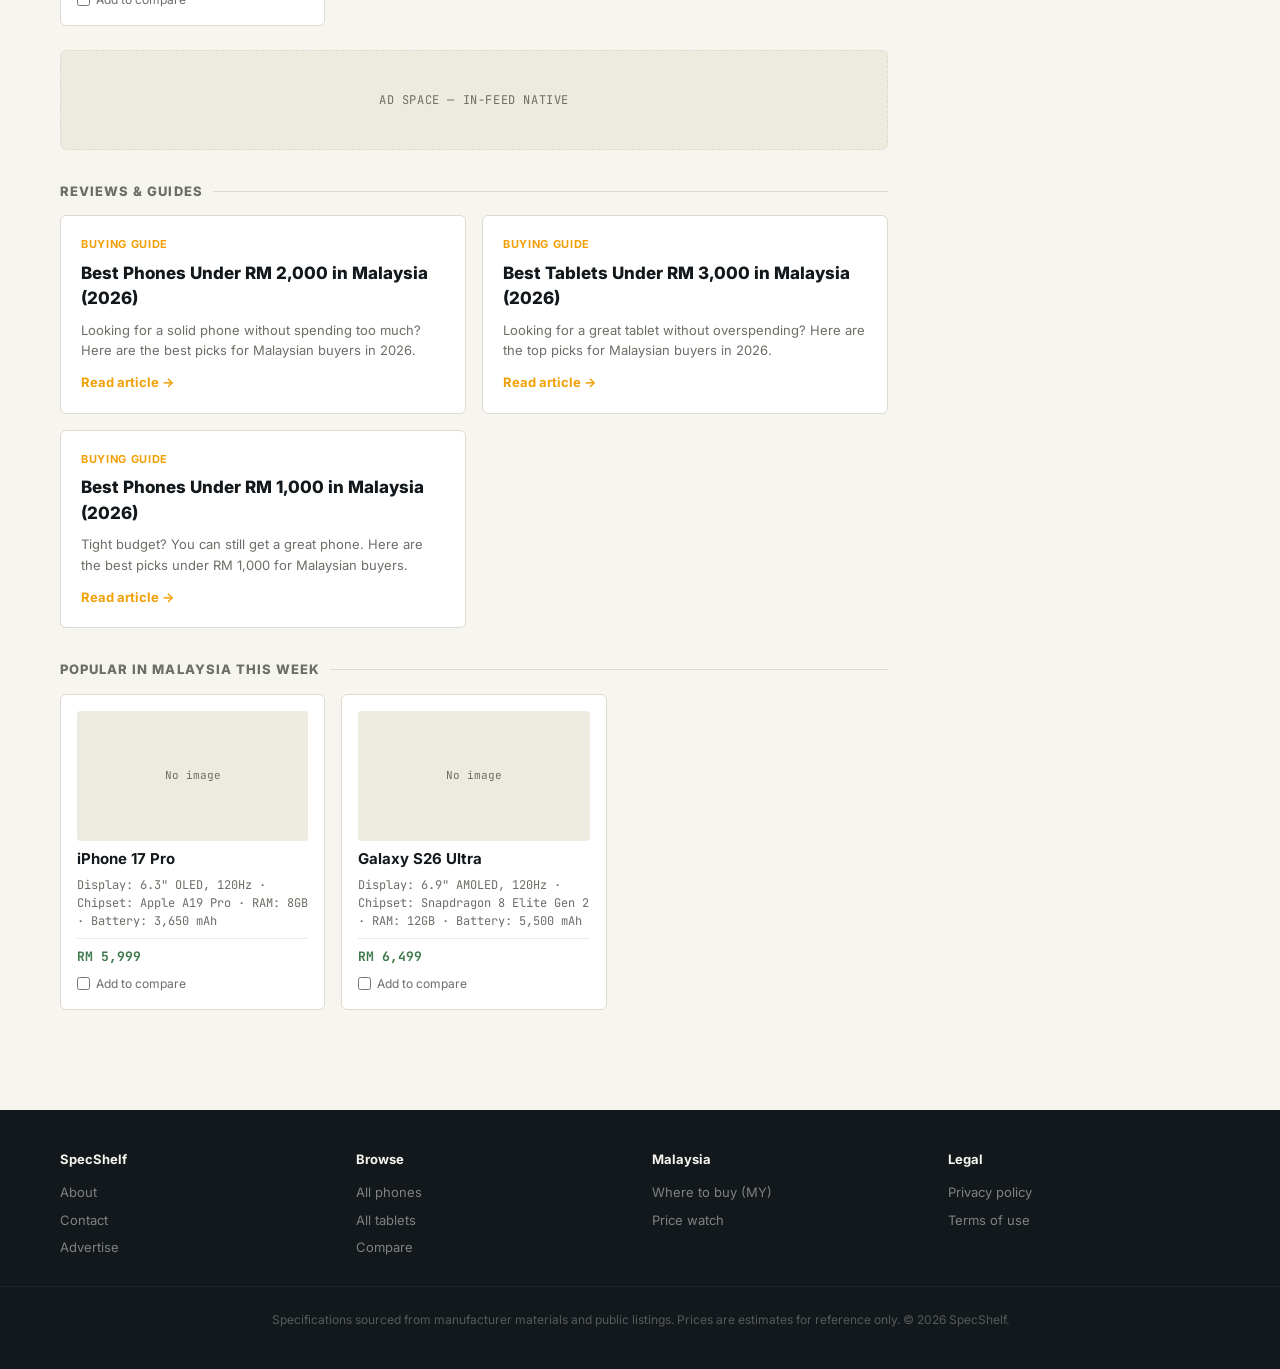
==== commit fa4c0bda: "Update index.html" ====
--- a/index.html
+++ b/index.html
@@ -79,6 +79,12 @@
             <div style="font-size:13px; color:var(--muted); line-height:1.6;">Looking for a great tablet without overspending? Here are the top picks for Malaysian buyers in 2026.</div>
             <div style="margin-top:12px; font-size:13px; font-weight:700; color:var(--amber);">Read article →</div>
           </a>
+          <a href="best-phones-under-rm1000-malaysia-2026.html" style="display:block; background:#fff; border:1px solid var(--line); border-radius:var(--radius); padding:20px; transition:border-color 0.15s;" onmouseover="this.style.borderColor='var(--amber)'" onmouseout="this.style.borderColor='var(--line)'">
+            <div style="font-size:11px; text-transform:uppercase; letter-spacing:0.06em; color:var(--amber); font-weight:700; margin-bottom:8px;">Buying Guide</div>
+            <div style="font-size:17px; font-weight:800; margin-bottom:8px; color:var(--ink);">Best Phones Under RM 1,000 in Malaysia (2026)</div>
+            <div style="font-size:13px; color:var(--muted); line-height:1.6;">Tight budget? You can still get a great phone. Here are the best picks under RM 1,000 for Malaysian buyers.</div>
+            <div style="margin-top:12px; font-size:13px; font-weight:700; color:var(--amber);">Read article →</div>
+          </a>
         </div>
       </section>
 
